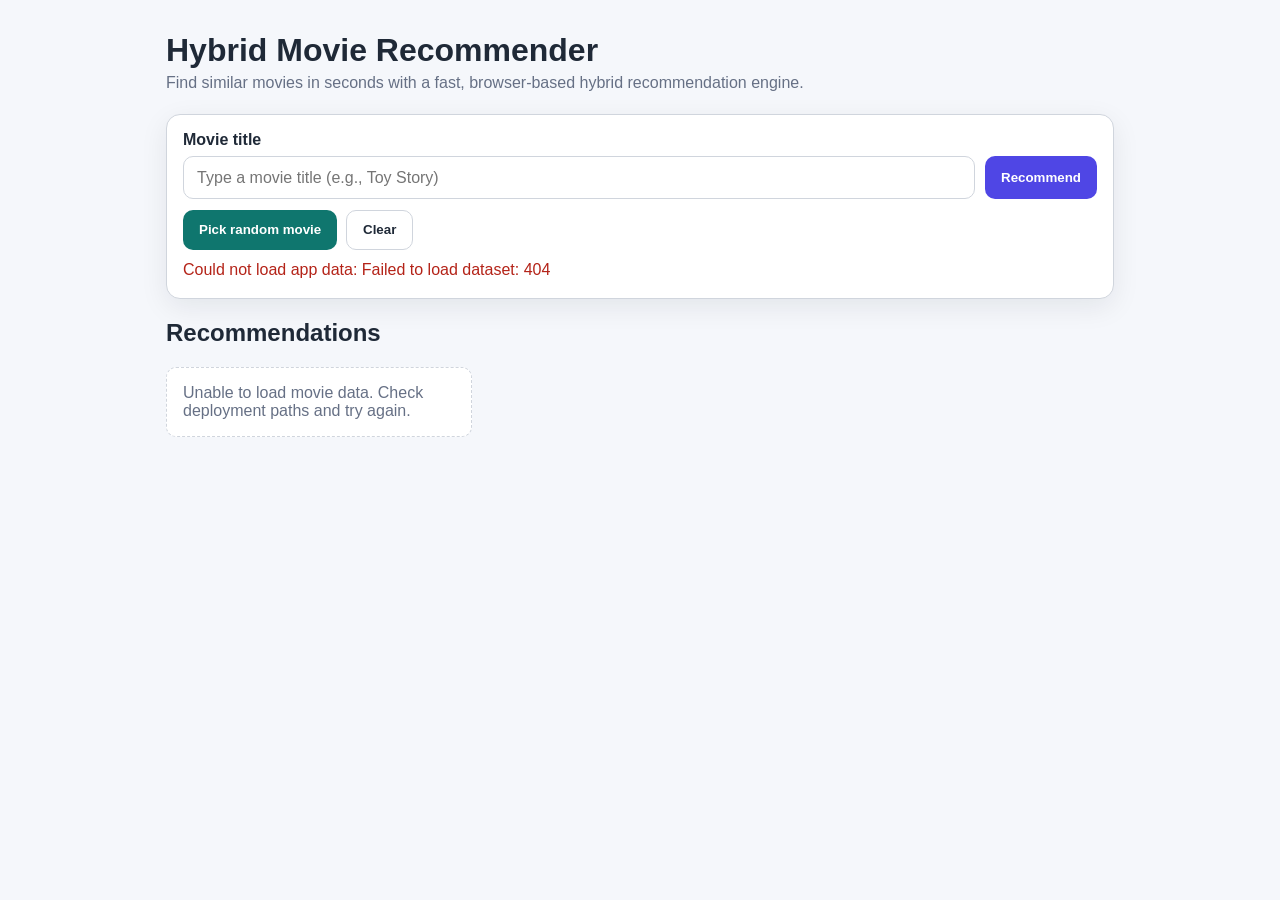
==== web/index.html @ f1bf6a1a "Add user-friendly GitHub Pages web app and deployment workflow Agent-Logs-Url: https://github.com/DA" ====
<!doctype html>
<html lang="en">
<head>
  <meta charset="UTF-8" />
  <meta name="viewport" content="width=device-width, initial-scale=1.0" />
  <title>Hybrid Movie Recommender</title>
  <link rel="stylesheet" href="./styles.css" />
</head>
<body>
  <main class="container">
    <header>
      <h1>Hybrid Movie Recommender</h1>
      <p>Find similar movies in seconds with a fast, browser-based hybrid recommendation engine.</p>
    </header>

    <section class="search-panel" aria-label="Movie search panel">
      <label for="movie-input">Movie title</label>
      <div class="search-row">
        <input id="movie-input" list="movie-titles" type="text" placeholder="Type a movie title (e.g., Toy Story)" autocomplete="off" />
        <datalist id="movie-titles"></datalist>
        <button id="recommend-btn" type="button">Recommend</button>
      </div>
      <div class="actions-row">
        <button id="random-btn" type="button" class="secondary">Pick random movie</button>
        <button id="clear-btn" type="button" class="ghost">Clear</button>
      </div>
      <p id="status" class="status" role="status" aria-live="polite"></p>
    </section>

    <section>
      <h2 id="results-title">Recommendations</h2>
      <div id="results" class="results" aria-live="polite"></div>
    </section>
  </main>

  <script src="./app.js" defer></script>
</body>
</html>
---- web/styles.css ----
:root {
  color-scheme: light;
  --bg: #f5f7fb;
  --card: #ffffff;
  --text: #1f2937;
  --muted: #667085;
  --primary: #4f46e5;
  --primary-hover: #4338ca;
  --border: #d0d5dd;
  --shadow: 0 8px 28px rgba(15, 23, 42, 0.08);
}

* { box-sizing: border-box; }
body {
  margin: 0;
  font-family: Inter, Segoe UI, Roboto, Arial, sans-serif;
  background: var(--bg);
  color: var(--text);
}
.container {
  max-width: 980px;
  margin: 0 auto;
  padding: 2rem 1rem 3rem;
}
header h1 { margin: 0 0 0.3rem; }
header p { margin: 0 0 1.4rem; color: var(--muted); }
.search-panel {
  background: var(--card);
  border: 1px solid var(--border);
  border-radius: 14px;
  padding: 1rem;
  box-shadow: var(--shadow);
}
label { display: block; font-weight: 600; margin-bottom: 0.45rem; }
.search-row { display: grid; gap: 0.6rem; grid-template-columns: 1fr auto; }
input {
  padding: 0.72rem 0.82rem;
  border: 1px solid var(--border);
  border-radius: 10px;
  font-size: 1rem;
}
button {
  border: none;
  border-radius: 10px;
  background: var(--primary);
  color: #fff;
  padding: 0.72rem 1rem;
  font-weight: 600;
  cursor: pointer;
}
button:hover { background: var(--primary-hover); }
button.secondary { background: #0f766e; }
button.secondary:hover { background: #115e59; }
button.ghost {
  background: transparent;
  color: var(--text);
  border: 1px solid var(--border);
}
.actions-row {
  display: flex;
  flex-wrap: wrap;
  gap: 0.55rem;
  margin-top: 0.65rem;
}
.status { min-height: 1.3rem; color: var(--muted); margin: 0.72rem 0 0; }
.results {
  display: grid;
  grid-template-columns: repeat(auto-fill, minmax(240px, 1fr));
  gap: 0.9rem;
}
.card {
  background: var(--card);
  border: 1px solid var(--border);
  border-radius: 12px;
  padding: 0.85rem;
  box-shadow: var(--shadow);
}
.card h3 { margin: 0 0 0.28rem; font-size: 1rem; }
.card p { margin: 0; color: var(--muted); font-size: 0.92rem; }
.empty {
  padding: 1rem;
  background: var(--card);
  border: 1px dashed var(--border);
  border-radius: 10px;
  color: var(--muted);
}
@media (max-width: 640px) {
  .search-row { grid-template-columns: 1fr; }
}
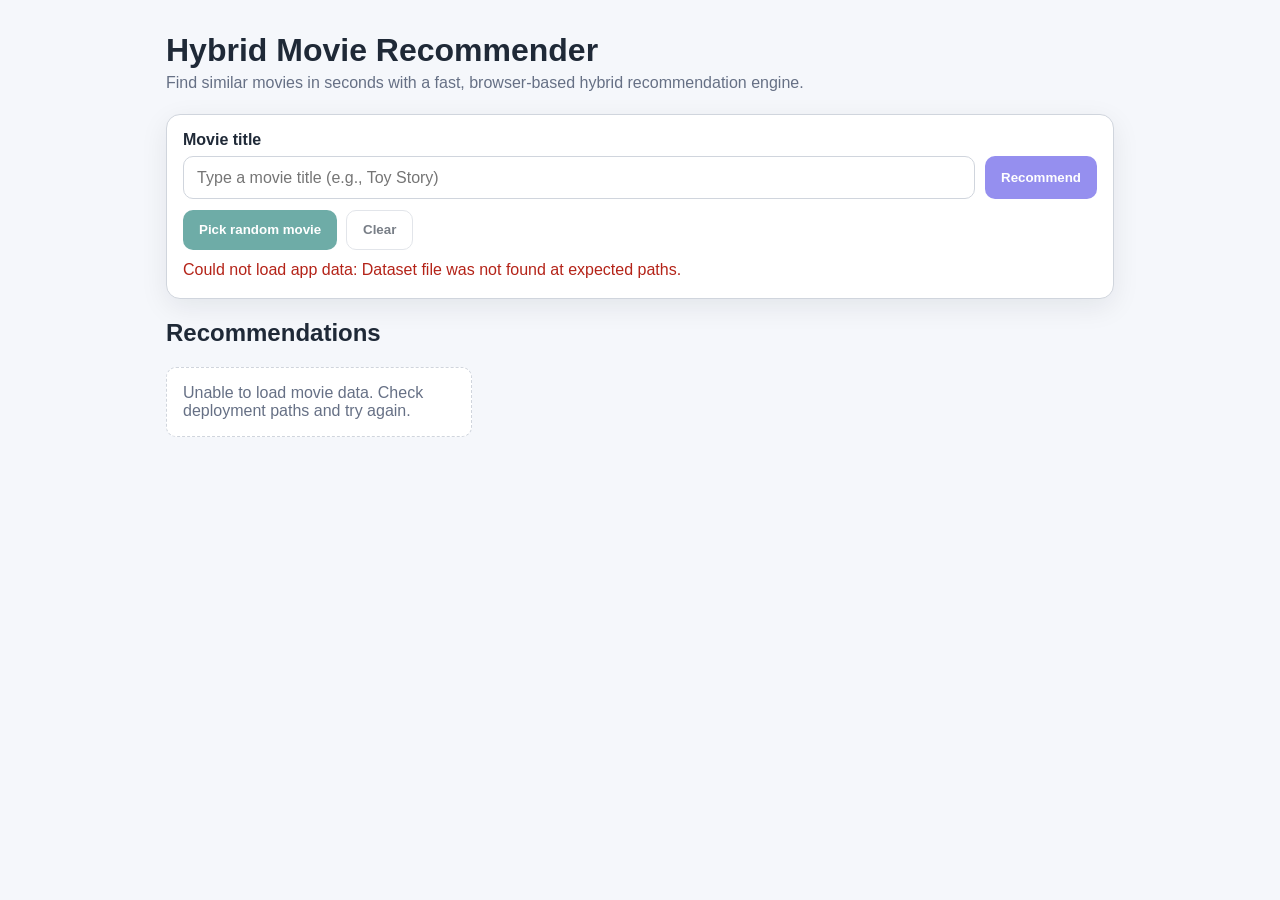
==== commit 24c106a3: "Production harden web app and add rich deployment docs Agent-Logs-Url: https://github.com/DARREN-200" ====
--- a/web/index.html
+++ b/web/index.html
@@ -3,6 +3,7 @@
 <head>
   <meta charset="UTF-8" />
   <meta name="viewport" content="width=device-width, initial-scale=1.0" />
+  <meta name="description" content="Production-ready hybrid movie recommendation web app powered by a browser-side similarity engine." />
   <title>Hybrid Movie Recommender</title>
   <link rel="stylesheet" href="./styles.css" />
 </head>
--- a/web/styles.css
+++ b/web/styles.css
@@ -49,6 +49,10 @@
   cursor: pointer;
 }
 button:hover { background: var(--primary-hover); }
+button:disabled {
+  opacity: 0.6;
+  cursor: not-allowed;
+}
 button.secondary { background: #0f766e; }
 button.secondary:hover { background: #115e59; }
 button.ghost {
